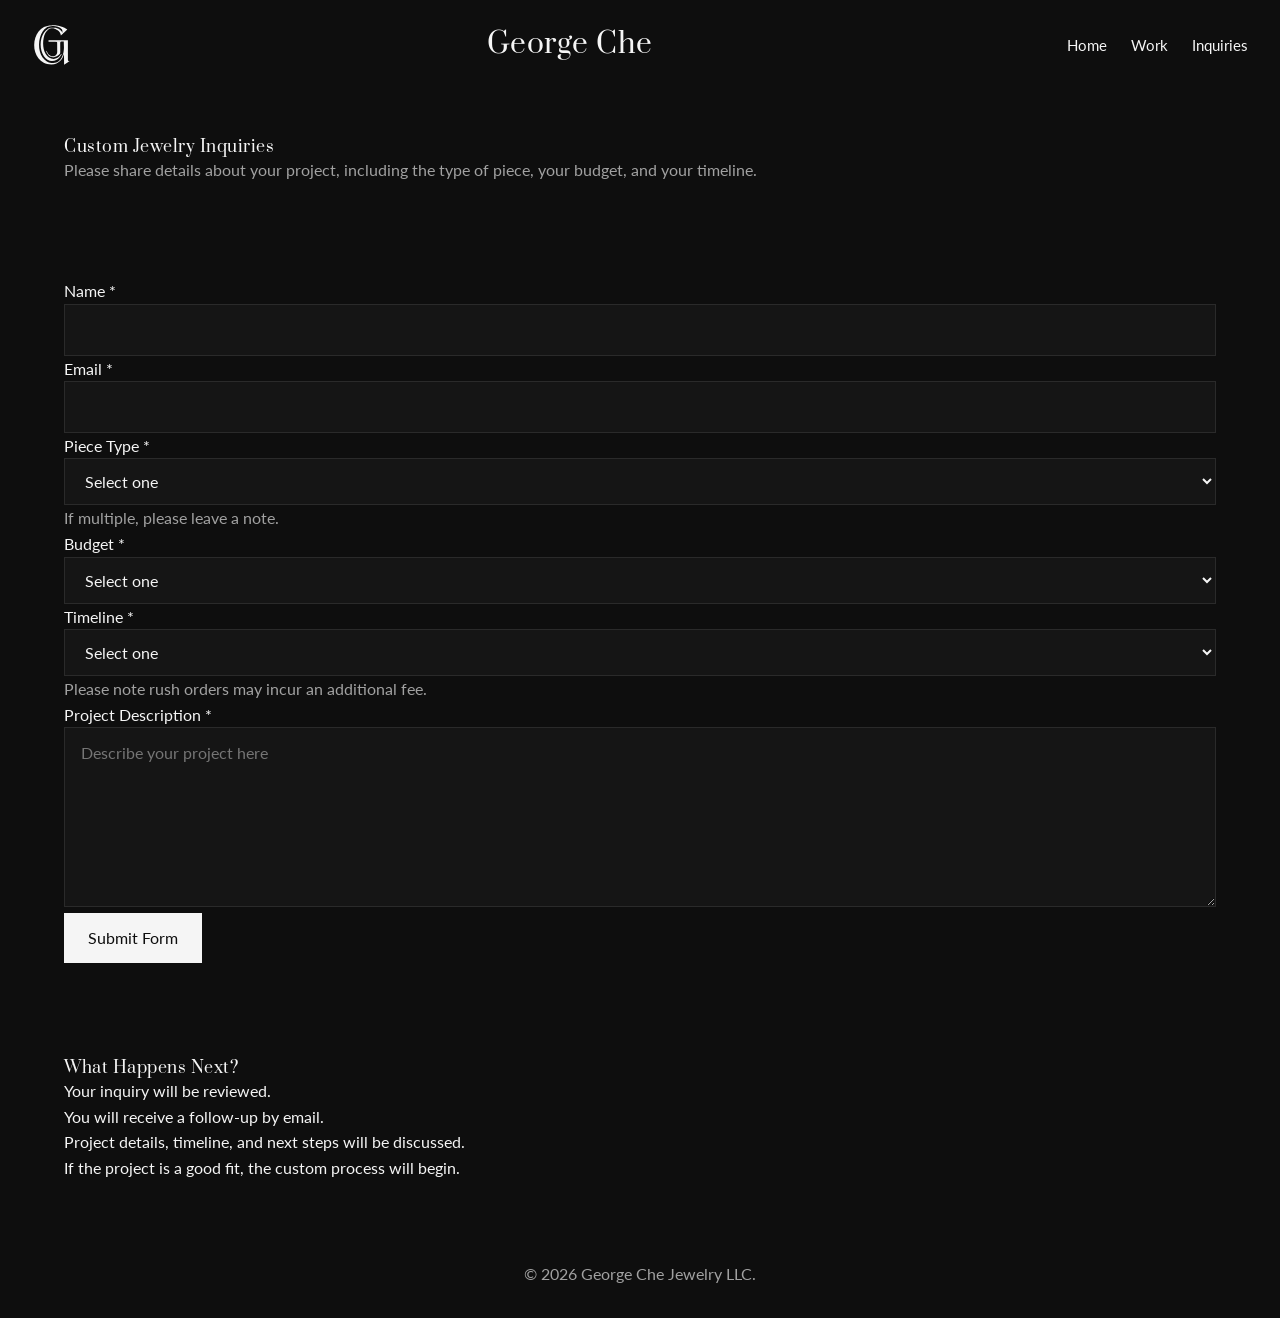
==== contact.html @ 26cafbc6 "Updated html, css, js" ====
<!DOCTYPE html>
<html lang="en">
    <head>
        <meta charset="utf-8">
        <meta name="viewport" content="width=device-width, initial-scale=1.0">
        <meta name="description" content="Custom jewelry inquiries for George Che Jewelry">
        <meta name="author" content="Mequila Murarik">
        <title>Inquiries | George Che Jewelry</title>
        <link rel="stylesheet" href="styles.css">
    </head>
    <body>
        <header>
            <img src="images/gcj-logo-white.svg" alt="George Che Jewelry logo" class="logo">
            <h1>George Che</h1>
            <nav>
                <ul>
                    <li><a href="index.html">Home</a></li>
                    <li><a href="work.html">Work</a></li>
                    <li><a href="contact.html">Inquiries</a></li>
                </ul>
            </nav>
        </header>

        <main>
            <section class="contact-intro">
                <h2>Custom Jewelry Inquiries</h2>
                <p>Please share details about your project, including the type of piece, your budget, and your timeline.</p>
            </section>

            <section class="contact-form-section">
                <form action="#" method="post" class="inquiry-form" id="inquiryForm" novalidate>

                    <div class="form-group">
                        <label for="name">Name *</label>
                        <input type="text" id="name" name="name">
                        <small class="error-message"></small>
                    </div>

                    <div class="form-group">
                        <label for="email">Email *</label>
                        <input type="email" id="email" name="email">
                        <small class="error-message"></small>
                    </div>

                    <div class="form-group">
                        <label for="piece-type">Piece Type *</label>
                        <select id="piece-type" name="piece-type">
                            <option value="">Select one</option>
                            <option value="ring">Ring</option>
                            <option value="necklace">Necklace</option>
                            <option value="bracelet">Bracelet</option>
                            <option value="earrings">Earrings</option>
                            <option value="other">Other (Specify in comments)</option>
                        </select>
                        <small class="error-message"></small>
                        <p class="field-note">If multiple, please leave a note.</p>
                    </div>

                    <div class="form-group">
                        <label for="budget">Budget *</label>
                        <select id="budget" name="budget">
                            <option value="">Select one</option>
                            <option value="under-1000">Under $1,000</option>
                            <option value="1000-2500">$1,000–$2,500</option>
                            <option value="2500-5000">$2,500–$5,000</option>
                            <option value="5000-10000">$5,000–$10,000</option>
                            <option value="10000-plus">$10,000+</option>
                        </select>
                        <small class="error-message"></small>
                    </div>

                    <div class="form-group">
                        <label for="timeline">Timeline *</label>
                        <select id="timeline" name="timeline">
                            <option value="">Select one</option>
                            <option value="asap">As soon as possible</option>
                            <option value="1-2-months">1–2 months</option>
                            <option value="3-4-months">3–4 months</option>
                            <option value="flexible">Flexible</option>
                            <option value="not-sure">Not sure yet</option>
                        </select>
                        <small class="error-message"></small>
                        <p class="field-note">Please note rush orders may incur an additional fee.</p>
                    </div>

                    <div class="form-group">
                        <label for="description">Project Description *</label>
                        <textarea id="description" name="description" rows="6" placeholder="Describe your project here"></textarea>
                        <small class="error-message"></small>
                    </div>

                    <div class="form-group">
                        <button type="submit">Submit Form</button>
                    </div>

                </form>
            </section>

            <section class="contact-process">
                <h2>What Happens Next?</h2>
                <ul>
                    <li>Your inquiry will be reviewed.</li>
                    <li>You will receive a follow-up by email.</li>
                    <li>Project details, timeline, and next steps will be discussed.</li>
                    <li>If the project is a good fit, the custom process will begin.</li>
                </ul>
            </section>
        </main>

        <footer>
            <p>&copy; 2026 George Che Jewelry LLC.</p>
        </footer>

        <script src="script.js"></script>
    </body>
</html>
---- styles.css ----
/* CSS by Mequila Murarik */
@import url('https://fonts.googleapis.com/css2?family=Lato:ital,wght@0,100;0,300;0,400;0,700;0,900;1,100;1,300;1,400;1,700;1,900&family=Prata&display=swap');
/* CSS reset */

html, body, div, span, applet, object, iframe,
h1, h2, h3, h4, h5, h6, p, blockquote, pre,
a, abbr, acronym, address, big, cite, code,
del, dfn, em, img, ins, kbd, q, s, samp,
small, strike, strong, sub, sup, tt, var,
b, u, i, center,
dl, dt, dd, ol, ul, li,
fieldset, form, label, legend,
table, caption, tbody, tfoot, thead, tr, th, td,
article, aside, canvas, details, embed,
figure, figcaption, footer, header, hgroup,
menu, nav, output, ruby, section, summary,
time, mark, audio, video {
	margin: 0;
	padding: 0;
	border: 0;
	font-size: 100%;
	font: inherit;
	vertical-align: baseline;
}
article, aside, details, figcaption, figure, footer, header, hgroup, menu, nav, section {
	display: block;
}
ol, ul {
	list-style: none;
}
blockquote, q {
	quotes: none;
}
blockquote:before, blockquote:after, q:before, q:after {
	content: '';
	content: none;
}
table {
	border-collapse: collapse;
	border-spacing: 0;
}
:root {
    --black: #0e0e0e;
    --dark-gray: #151515;
    --light-gray: #a1a1a1;
    --white: #f5f5f5;
    --gold: #c6a87d;
    --border-gray: #2a2a2a;
    --font-family: "Prata", "Lato", Georgia, serif
}
*, *::before, *::after {
    box-sizing: border-box;
}
img {
    display: block;
    max-width: 100%;
    height: auto;
}
a {
    text-decoration: none;
    color: inherit;
}
button, input, select, textarea {
    font: inherit;
}
body {
    background-color: var(--black);
    color: var(--white);
    font-family: "Lato", Arial, sans-serif;
    line-height: 1.6;
}
main, header, footer {
    width: 90%;
    margin: 0 auto;
}
header {
    width: 100%;
    display: grid;
    grid-template-columns: auto 1fr auto;
    align-items: center;
    padding: 1rem 2rem;
}
.logo {
    width: 2.5rem;
    height: auto;
}
header h1 {
    display: none;
}
.menu-toggle {
    background: none;
    border: none;
    color: var(--white);
    font-size: 2rem;
    cursor: pointer;
    justify-self: end;
    border-radius: 40px;
    padding: 12px;
}
nav {
    position: absolute;
    top: 70px;
    right: 0;
    background-color: var(--dark-gray);
    width: 100%;
    display: none;
    z-index: 200;
}
nav ul {
    display: flex;
    flex-direction: column;
    align-items: center;
    padding: 1rem 0;
    gap: 1rem;
}
nav a {
    font-size: 0.95rem;
    font-family: "Lato", Arial, sans-serif;
    color: var(--white);
}
nav.active {
    display: block;
}
.hero {
    position: relative;
    height: 85vh;
    overflow: hidden;
}
.hero-image {
    position: absolute;
    inset: 0;
    width: 100%;
    height: 100%;
    object-fit: cover;
}
.hero::after {
    content: "";
    position: absolute;
    inset: 0;
    background: linear-gradient(to top,rgba(0,0,0,0.7), rgba(0,0,0,0.2), transparent);
    z-index: 1;
}
.hero-content {
    position: absolute;
    inset: 0;
    z-index: 2;
    display: flex;
    flex-direction: column;
    justify-content: center;
    align-items: center;
    text-align: center;
    padding: 1.5rem;
}
.hero h2 {
    font-size: 2.2rem;
    margin-bottom: 0.75rem;
    max-width: 12ch;
}
.hero p {
    max-width: 20rem;
    margin-bottom: 1.25rem;
    color: var(--white);
}
.hero a {
    background-color: var(--white);
    color: var(--black);
    font-weight: bold;
    padding: 8px;
    border-radius: 8px;
}
.about {
    background-color: var(--dark-gray);
    padding: 1.5rem 1rem 2rem;
    display: flex;
    flex-direction: column;
    gap: 1.25rem;
}
.about-photo {
    width: 100%;
    aspect-ratio: 16 / 9;
    object-fit: cover;
}
.about-content h2 {
    margin-bottom: 0.75rem;
    font-size: 2rem;
}
.about-content p {
    margin-bottom: 0.75rem;
    max-width: 65ch;
}
.featured {
    text-align: center;
}
.featured h2 {
    font-size: 1.75rem;
    margin-bottom: 1.5rem;
}
.featured-grid {
    display: grid;
    grid-template-columns: 1fr;
    gap: 1.25rem;
}
.featured-card {
    position: relative;
    display: block;
    overflow: hidden;
}
.featured-card img {
    width: 100%;
    aspect-ratio: 1 / 1;
    object-fit: cover;
}
footer {
    padding: 2rem 0;
    text-align: center;
}
section {
    padding: 3rem 0;
}
h1, h2, h3 {
    font-family: "Prata", Georgia, serif;
    font-weight: 400;
    letter-spacing: 0.5px;
    line-height: 1.2;
}
p {
    color: var(--light-gray);
}
button, a.button {
    display: inline-block;
    background-color: var(--white);
    color: var(--black);
    padding: 0.75rem 1.5rem;
    border: none;
    cursor: pointer;
    transition: all 0.3s ease;
}
button:hover, a.button:hover {
    background-color: var(--gold);
    color: var(--black);
}
input, select, textarea {
    width: 100%;
    padding: 0.75rem 1rem;
    background-color: var(--dark-gray);
    border: 1px solid var(--border-gray);
    color: var(--white);
}
textarea {
    resize: vertical;
    min-height: 140px;
}
.error-message {
    color: #ff6b6b;
    font-size: 0.75rem;
    margin-top: 0.3125rem;
}

/* media queries */
@media (min-width: 768px) {
    .menu-toggle {
        display: none;
    }
    header h1 {
        display: block;
        text-align: center;
        font-size: 1.75rem;
    }
    nav {
        position: static;
        display: block;
        background: none;
        width: auto;
    }
    nav ul {
        flex-direction: row;
        gap: 1.5rem;
    }
    .about {
        display: grid;
        grid-template-columns: 1fr 1.2fr;
        gap: 2rem;
        align-items: start;
        padding: 2rem;
    }
    .about-photo {
        aspect-ratio: 4 / 3;
        height: 100%;
    }
    .about-content h2 {
        font-size: 2rem;
    }
}

@media (min-width: 1024px) {
    .about {
        gap: 3rem;
        padding: 2.5rem;
    }
}
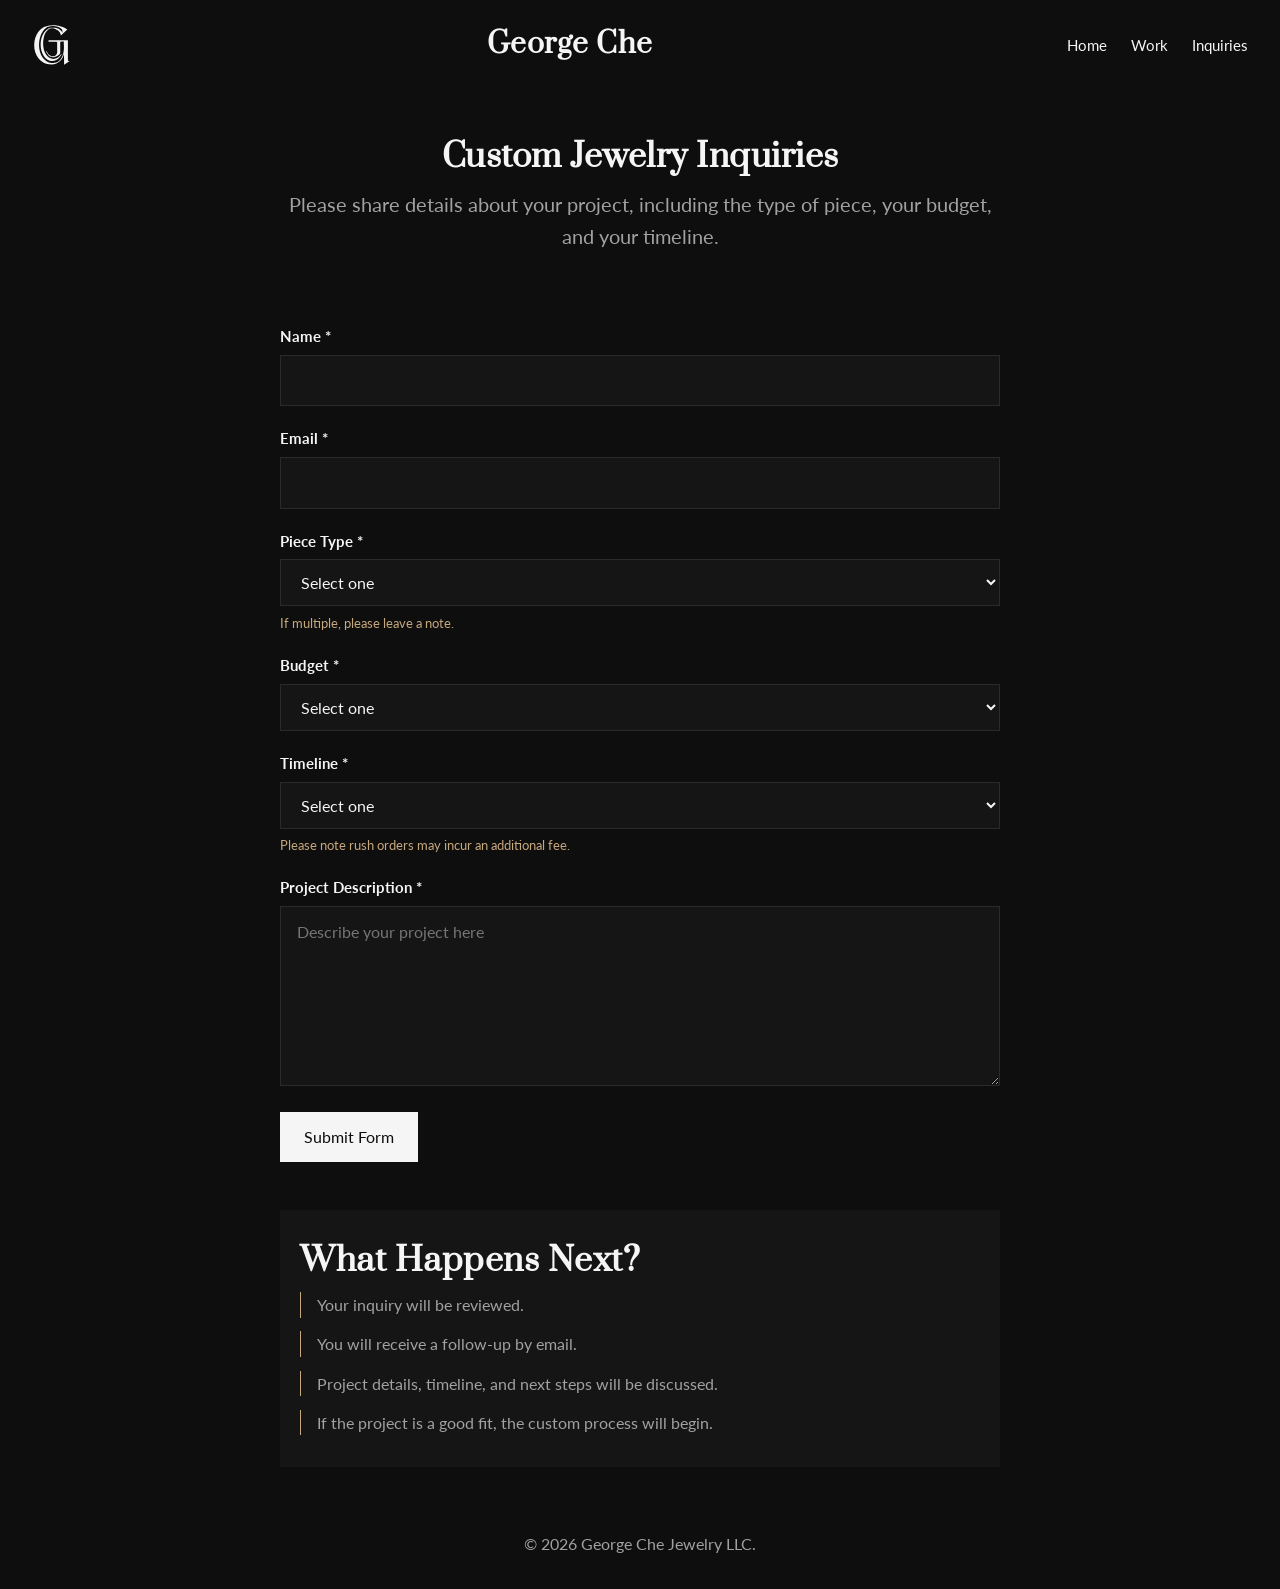
==== commit 858f92a2: "Updated form and styles and JS for validation" ====
--- a/contact.html
+++ b/contact.html
@@ -12,6 +12,11 @@
         <header>
             <img src="images/gcj-logo-white.svg" alt="George Che Jewelry logo" class="logo">
             <h1>George Che</h1>
+
+            <button id="menuToggle" class="menu-toggle" type="button">☰</button>
+
+            <nav id="navMenu">
+                
             <nav>
                 <ul>
                     <li><a href="index.html">Home</a></li>
--- a/styles.css
+++ b/styles.css
@@ -73,12 +73,18 @@
     width: 90%;
     margin: 0 auto;
 }
+main {
+    max-width: 1200px;
+
+}
 header {
     width: 100%;
     display: grid;
     grid-template-columns: auto 1fr auto;
     align-items: center;
     padding: 1rem 2rem;
+    position: relative;
+    z-index: 300;
 }
 .logo {
     width: 2.5rem;
@@ -99,13 +105,15 @@
 }
 nav {
     position: absolute;
-    top: 70px;
+    top: 100%;
+    left: 0;
     right: 0;
     background-color: var(--dark-gray);
     width: 100%;
     display: none;
     z-index: 200;
 }
+
 nav ul {
     display: flex;
     flex-direction: column;
@@ -113,10 +121,29 @@
     padding: 1rem 0;
     gap: 1rem;
 }
+
 nav a {
     font-size: 0.95rem;
     font-family: "Lato", Arial, sans-serif;
     color: var(--white);
+    position: relative;
+    transition: color 0.3s ease;
+}
+nav a:hover, nav a:focus {
+    color: var(--gold);
+}
+nav a::after {
+    content: "";
+    position: absolute;
+    left: 0;
+    bottom: -4px;
+    width: 0;
+    height: 1px;
+    background-color: var(--gold);
+    transition: width 0.3s ease;
+}
+nav a:hover::after, nav a:focus::after {
+    width: 100%;
 }
 nav.active {
     display: block;
@@ -133,6 +160,7 @@
     height: 100%;
     object-fit: cover;
 }
+
 .hero::after {
     content: "";
     position: absolute;
@@ -168,6 +196,10 @@
     padding: 8px;
     border-radius: 8px;
 }
+.hero-content a:hover {
+    background-color: var(--gold);
+    color: var(--black);
+}
 .about {
     background-color: var(--dark-gray);
     padding: 1.5rem 1rem 2rem;
@@ -190,6 +222,7 @@
 }
 .featured {
     text-align: center;
+    padding-top: 2rem;
 }
 .featured h2 {
     font-size: 1.75rem;
@@ -199,16 +232,21 @@
     display: grid;
     grid-template-columns: 1fr;
     gap: 1.25rem;
+    max-width: 500px;
+    margin: 0 auto;
 }
 .featured-card {
     position: relative;
-    display: block;
+    display: flex;
+    justify-content: center;
     overflow: hidden;
 }
 .featured-card img {
     width: 100%;
     aspect-ratio: 1 / 1;
     object-fit: cover;
+    max-width: 280px;
+    margin: 0 auto;
 }
 footer {
     padding: 2rem 0;
@@ -219,12 +257,94 @@
 }
 h1, h2, h3 {
     font-family: "Prata", Georgia, serif;
-    font-weight: 400;
+    font-weight: bold;
     letter-spacing: 0.5px;
     line-height: 1.2;
 }
 p {
     color: var(--light-gray);
+}
+.portfolio-intro h2, .contact-intro h2 {
+    font-size: 1.75rem;
+}
+.portfolio-intro p, .contact-intro p {
+    font-size: 1.25rem;
+}
+.gallery-grid {
+    display: grid;
+    grid-template-columns: 1fr;
+    gap: 1.5rem;
+}
+.gallery-item {
+    position: relative;
+    overflow: hidden;
+    cursor: pointer;
+}
+.gallery-item img {
+    width: 100%;
+    aspect-ratio: 1 / 1;
+    object-fit: cover;
+    transition: transform 0.4s ease;
+}
+.gallery-overlay {
+    position: absolute;
+    inset: 0;
+    background: rgba(0, 0, 0, 0.65);
+    color: white;
+    display: flex;
+    align-items: center;
+    justify-content: center;
+    text-align: center;
+    opacity: 0;
+    transition: opacity 0.3s ease;
+}
+.gallery-item:hover img {
+    transform: scale(1.05);
+}
+.gallery-item:hover .gallery-overlay {
+    opacity: 1;
+}
+.lightbox {
+    position: fixed;
+    inset: 0;
+    background: rgba(0,0,0,0.9);
+    display: none;
+    align-items: center;
+    justify-content: center;
+    z-index: 999;
+}
+.lightbox.active {
+    display: flex;
+}
+.lightbox-content {
+    max-width: 90%;
+    text-align: center;
+}
+.lightbox img {
+    max-height: 80vh;
+    margin-bottom: 1rem;
+}
+.lightbox button {
+    position: absolute;
+    background: none;
+    color: white;
+    font-size: 2rem;
+    border: none;
+    cursor: pointer;
+}
+.lightbox-close {
+    top: 20px;
+    right: 20px;
+}
+.lightbox-prev {
+    left: 20px;
+    top: 50%;
+    transform: translateY(-50%);
+}
+.lightbox-next {
+    right: 20px;
+    top: 50%;
+    transform: translateY(-50%);
 }
 button, a.button {
     display: inline-block;
@@ -239,6 +359,48 @@
     background-color: var(--gold);
     color: var(--black);
 }
+.contact-intro, .contact-form-section, .contact-process {
+    max-width: 680px;
+    margin: 0 auto;
+}
+.contact-intro {
+    text-align: center;
+    padding-bottom: 1.5rem;
+}
+.contact-intro h2, .contact-process h2 {
+    font-size: 2rem;
+    margin-bottom: 0.75rem;
+}
+.inquiry-form {
+    display: grid;
+    gap: 1.25rem;
+}
+.form-group label {
+    display: block;
+    margin-bottom: 0.4rem;
+    color: var(--white);
+    font-weight: 700;
+    font-size: 0.95rem;
+}
+.field-note {
+    margin-top: 0.4rem;
+    font-size: 0.8rem;
+    color: var(--gold);
+}
+.contact-process {
+    background-color: var(--dark-gray);
+    padding: 2rem 1.25rem;
+    margin-bottom: 2rem;
+}
+.contact-process ul {
+    display: grid;
+    gap: 0.85rem;
+}
+.contact-process li {
+    color: var(--light-gray);
+    padding-left: 1rem;
+    border-left: 1px solid var(--gold);
+}
 input, select, textarea {
     width: 100%;
     padding: 0.75rem 1rem;
@@ -257,6 +419,7 @@
 }
 
 /* media queries */
+/* tablet */
 @media (min-width: 768px) {
     .menu-toggle {
         display: none;
@@ -290,11 +453,33 @@
     .about-content h2 {
         font-size: 2rem;
     }
-}
-
+    .featured-grid {
+        grid-template-columns: repeat(3, 1fr);
+        max-width: 700px;
+    }
+    .gallery-grid {
+        grid-template-columns: repeat(2, 1fr);
+        gap: 2rem;
+    }
+    .contact-intro, .contact-form-section, .contact-process {
+        max-width: 620px;
+    }
+}
+/* desktop */
 @media (min-width: 1024px) {
     .about {
         gap: 3rem;
         padding: 2.5rem;
     }
+    .featured-grid {
+        grid-template-columns: repeat(3, 1fr);
+        max-width: 900px;
+    }
+    .gallery-grid {
+        grid-template-columns: repeat(3, 1fr);
+        gap: 2.5rem;
+    }
+    .contact-intro, .contact-form-section, .contact-process {
+        max-width: 720px;
+    }
 }
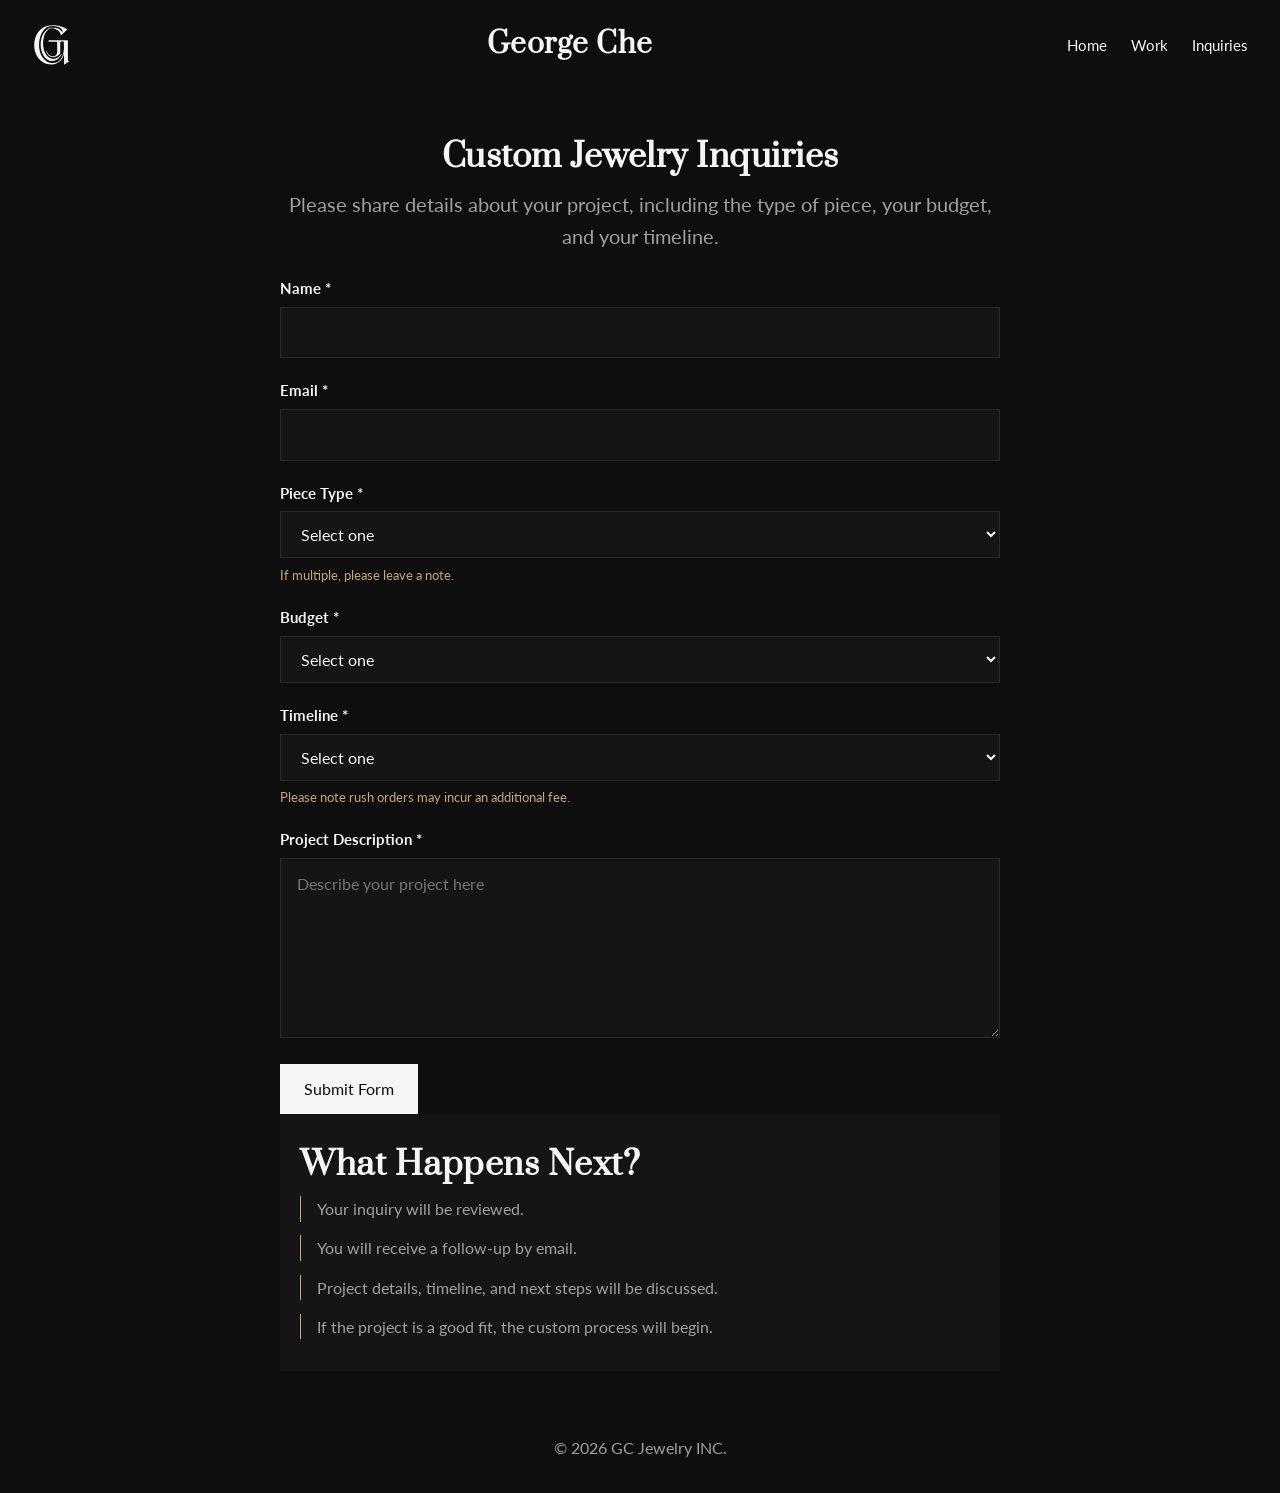
==== commit dd99b542: "Updated footer on all html" ====
--- a/contact.html
+++ b/contact.html
@@ -14,10 +14,8 @@
             <h1>George Che</h1>
 
             <button id="menuToggle" class="menu-toggle" type="button">☰</button>
-
+                
             <nav id="navMenu">
-                
-            <nav>
                 <ul>
                     <li><a href="index.html">Home</a></li>
                     <li><a href="work.html">Work</a></li>
@@ -32,7 +30,7 @@
                 <p>Please share details about your project, including the type of piece, your budget, and your timeline.</p>
             </section>
 
-            <section class="contact-form-section">
+            <div class="contact-form-section">
                 <form action="#" method="post" class="inquiry-form" id="inquiryForm" novalidate>
 
                     <div class="form-group">
@@ -99,7 +97,7 @@
                     </div>
 
                 </form>
-            </section>
+            </div>
 
             <section class="contact-process">
                 <h2>What Happens Next?</h2>
@@ -113,7 +111,7 @@
         </main>
 
         <footer>
-            <p>&copy; 2026 George Che Jewelry LLC.</p>
+            <p>&copy; 2026 GC Jewelry INC.</p>
         </footer>
 
         <script src="script.js"></script>
